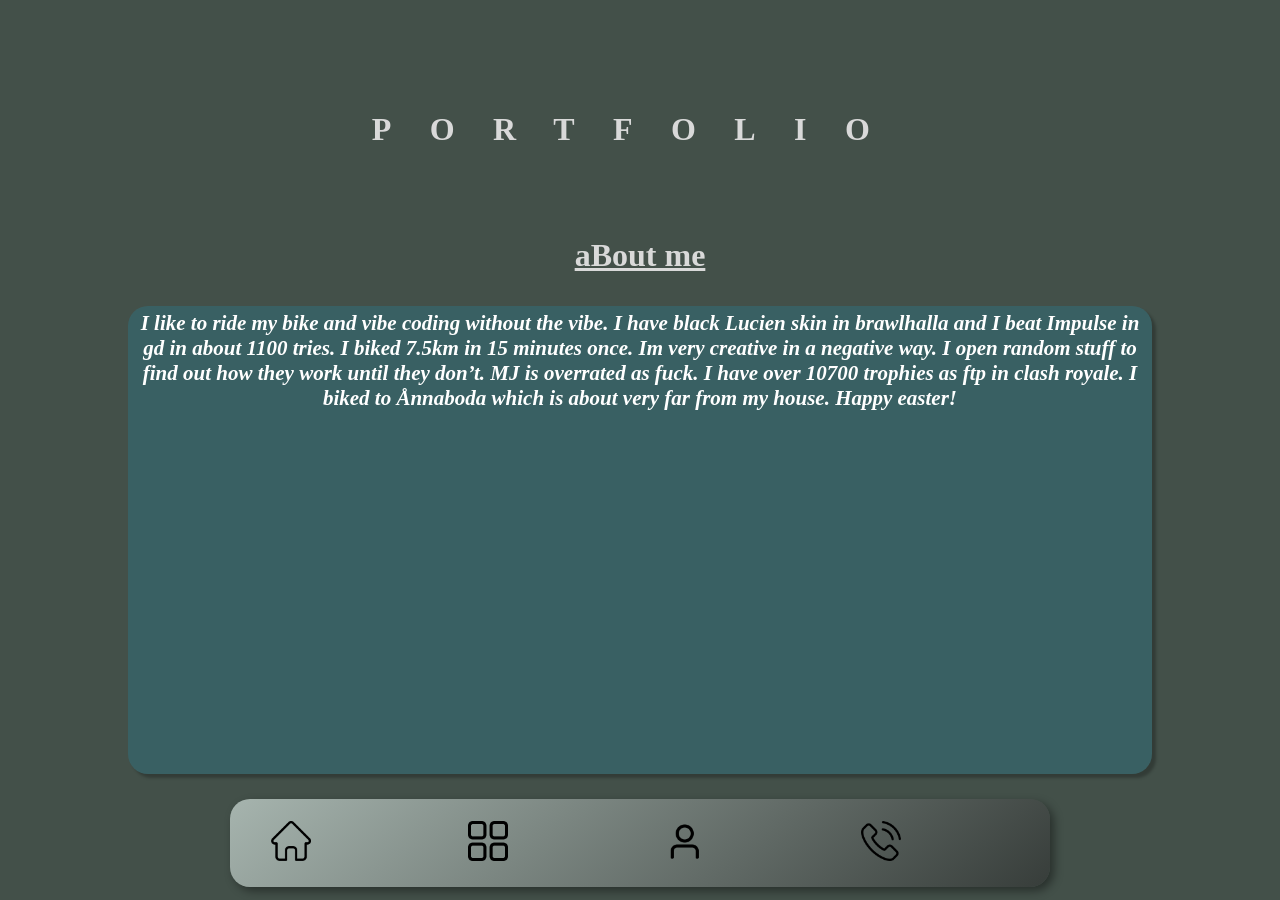
==== boutMe.html @ 3f072c9b "v0.1.3 added about me page" ====
<!DOCTYPE html>
<html lang="en">
<head>
    <meta charset="UTF-8">
    <meta name="viewport" content="width=device-width, initial-scale=1.0">
    <link rel="stylesheet" href="css/styles.css">
    <link rel="stylesheet" href="css/boutMe.css">
    <title>Bout me</title>
</head>
<body>
    <div class="rapper">
    
        <h1 class="pf">PORTFOLIO</h1>

        <div class="title-desc">
            <h1>aBout me</h1>
        </div>
    
        <div class="project-container" id="project-container">
            <center>
                <p class="text">I like to ride my bike and vibe coding without the vibe. I have black Lucien skin in brawlhalla and I beat Impulse in gd in about 1100 tries. I biked 7.5km in 15 minutes once. Im very creative in a negative way. I open random stuff to find out how they work until they don’t. MJ is overrated as fuck. I have over 10700 trophies as ftp in clash royale. I biked to Ånnaboda which is about very far from my house. Happy easter!</p>
            </center>
        </div>

        <div class="main-navbar">
            <div class="navbar-container">
                <a href="index.html"  class="home-nav"><img src="Menu-icons/-home.png" alt="Images unloading😭" class="home-nav"></a>
                
                <a href="menu.html" class="menu-nav"><img  src="Menu-icons/-menu.png" alt="😭" class="menu-nav"></a>
                
                <a href="boutMe.html" class="boutMe-nav"><img src="Menu-icons/-profile.png" alt="😭" class="boutMe-nav"></a>
                
                <a href="menu.html" class="contactMe"><img src="Menu-icons/-contactMe.png" alt="😭" class="contactMe"></a>

                        <!-- use js to change the icons when hovering and active  -->
                            <!-- <img src="/Menu-icons/-home-active.png" alt="Images unloading😭" class="home-nav replaceble">
                        
                            <img src="Menu-icons/-menu-active.png" alt="😭" class="menu-nav replaceble">

                            <img src="Menu-icons/-profile-active.png" alt="😭" class="boutMe-nav replaceble">

                            <img src="Menu-icons/-contactMe-active.png" alt="😭" class="contactMe replaceble"> -->
            </div>
        </div>
    </div>

</body>
</html>
---- css/styles.css ----
:root {
    --boxClr: #5991C8;
    --boxBgClr: #46739D;
    --alt-text-col: #D9D9D9;
    --shadow-col: #00000040;
}

body {
    background-color: #435049;
    margin: 0;
    user-select: none;
    width: 100%;
    height: 100%;
}

html {
    width: 100%;
    height: 100%;
}



.pf {
    display: flex;
    justify-content: center;
    color: var(--alt-text-col);
    grid-column: 2;
    grid-row: 2;
    font-family: "Inter";
    font-weight: bolder;
    letter-spacing: 3cqw;
    justify-content: center;
}



.main-navbar {
    display: grid;
    grid-template-columns: 10% 1fr 10%;
    grid-template-rows: 20% 1fr 10%;
    width: 100%;
    height: 100%;
    z-index: 98;

    grid-row: 7;
    grid-column: 2;

}


.navbar-container {
    background: linear-gradient(140deg, #a6b4ae, #373d3a);
    border-radius: 20px;
    width: 100%;
    height: 100%;
    grid-column: 2;
    grid-row: 2;
    display: grid;
    grid-template-columns: 5% 18% 6% 18% 6% 18% 6% 18% 5%;
    align-items: center;
    box-shadow: 4px 4px 10px #00000067; /* 6 7 🙏💔*/
    /* opacity: 30%;            Also for computer only cuz why not*/
}

/*  Use for computer not for mobile cuz all mobiles are retarded
.navbar-container:hover {
    opacity: 100%;
} */


.navbar-container>a>img {
    width: 40px;
}

.home-nav {
    grid-column: 2;
}

.menu-nav {
    grid-column: 4;
}

.boutMe-nav {
    grid-column: 6;
}

.contactMe {
    grid-column: 8;
}



.replaceble {
    visibility: collapse;
}
---- css/boutMe.css ----
.rapper {
    display: grid;
    grid-template-columns: 10vw 1fr 10vw;
    grid-template-rows: 10vh 4vh 10vh 10vh 9vh 43vh 14vh;
}


/* With simple math I made 40% to 32vw so that I can scale the boxes proportionaly.
Im also keeping the other procent to not mess up from procent to vw */

.project-container {
    display: grid;
    grid-row: 5/7;
    grid-column: 2;
    background-color: rgba(0, 195, 255, 0.144);
    border-radius: 20px;
    box-shadow: 4px 4px 3px var(--shadow-col);
}


.title-desc {
    display: flex;
    justify-content: center;
    text-decoration: underline;
    color: var(--alt-text-col);
    grid-column: 2;
    grid-row: 4;
}

.text {
    color: white;
    font-weight: 900;
    font-size: 21px;
    font-style: italic;
    margin: 5px;
}



/* Only for pc vers */
/* .pr:hover {
    width: 100%;
    height: 100%;
    translate: 0 0;
    transition: all 0.5s;
} */
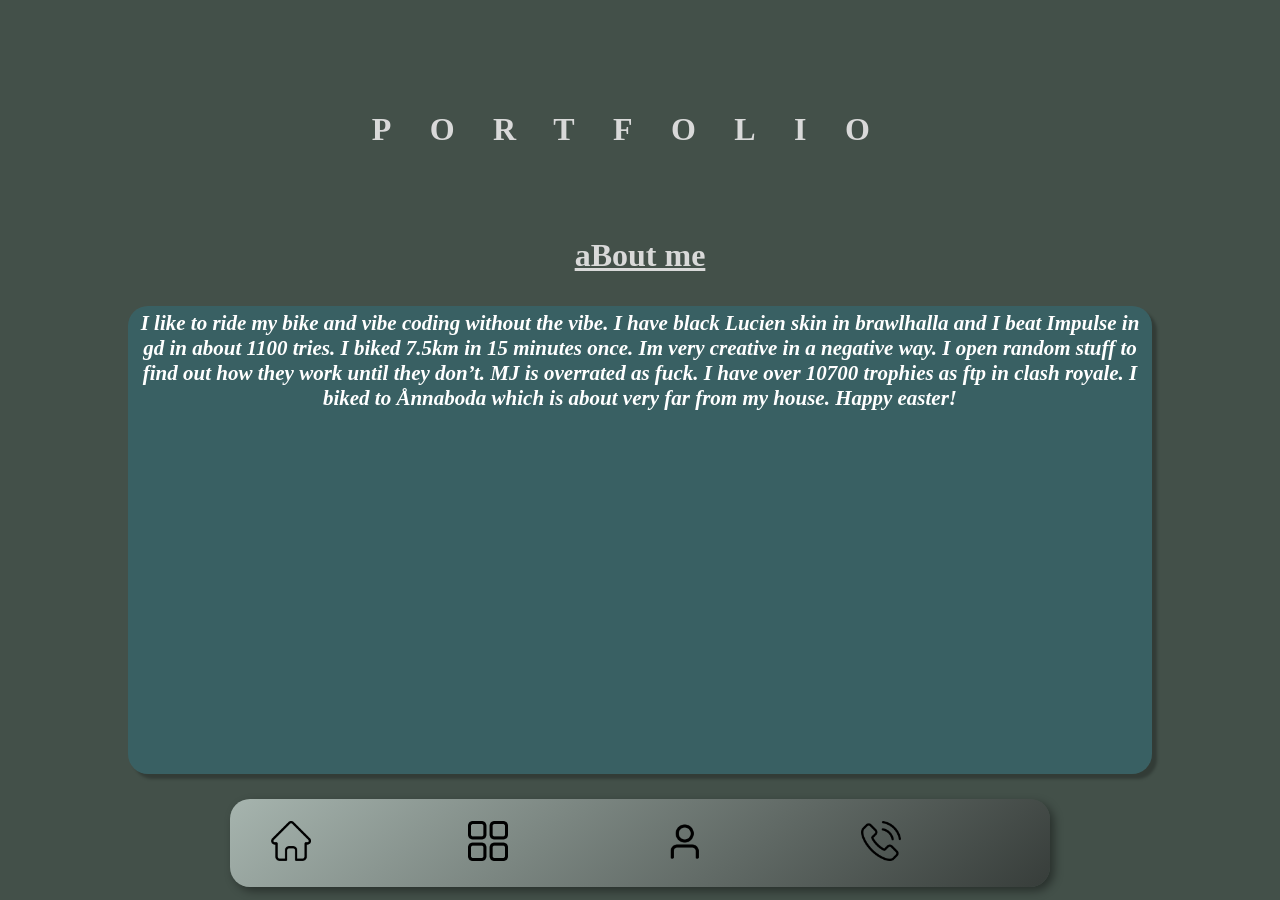
==== commit 91f40caa: "v0.2 finished mobile version" ====
--- a/boutMe.html
+++ b/boutMe.html
@@ -30,7 +30,7 @@
                 
                 <a href="boutMe.html" class="boutMe-nav"><img src="Menu-icons/-profile.png" alt="😭" class="boutMe-nav"></a>
                 
-                <a href="menu.html" class="contactMe"><img src="Menu-icons/-contactMe.png" alt="😭" class="contactMe"></a>
+                <a href="contactMe.html" class="contactMe"><img src="Menu-icons/-contactMe.png" alt="😭" class="contactMe"></a>
 
                         <!-- use js to change the icons when hovering and active  -->
                             <!-- <img src="/Menu-icons/-home-active.png" alt="Images unloading😭" class="home-nav replaceble">
--- a/css/boutMe.css
+++ b/css/boutMe.css
@@ -14,7 +14,7 @@
     grid-column: 2;
     background-color: rgba(0, 195, 255, 0.144);
     border-radius: 20px;
-    box-shadow: 4px 4px 3px var(--shadow-col);
+    box-shadow: 5px 5px 3px var(--shadow-col);
 }
 
 
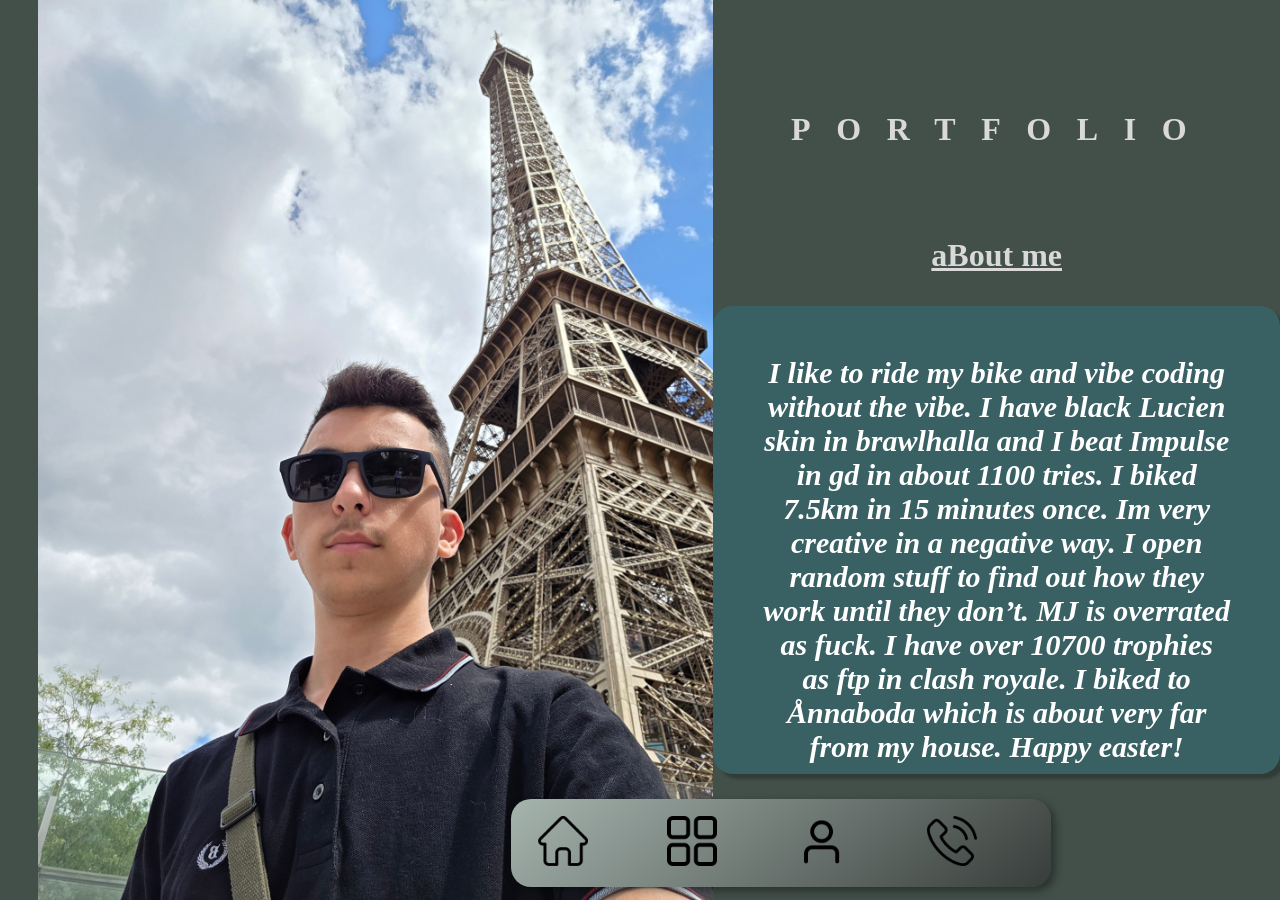
==== commit 9cca2a56: "v1.0 finally done" ====
--- a/boutMe.html
+++ b/boutMe.html
@@ -42,6 +42,7 @@
                             <img src="Menu-icons/-contactMe-active.png" alt="😭" class="contactMe replaceble"> -->
             </div>
         </div>
+        <img src="imgs/bgImg/Paris.jpg" alt="img unloading😭" class="bgImg">
     </div>
 
 </body>
--- a/css/boutMe.css
+++ b/css/boutMe.css
@@ -30,11 +30,15 @@
 .text {
     color: white;
     font-weight: 900;
-    font-size: 21px;
+    font-size: 150%;
     font-style: italic;
     margin: 5px;
 }
 
+
+.bgImg {
+    display: none;
+}
 
 
 /* Only for pc vers */
@@ -43,4 +47,52 @@
     height: 100%;
     translate: 0 0;
     transition: all 0.5s;
-} */+} */
+
+
+@media (min-width: 768px) {
+
+    .rapper {
+        grid-template-columns: 3vw 1fr 1fr;
+    }
+
+    .pf {
+        letter-spacing: 2cqw;
+        translate: 5px;
+        grid-column: 3;
+    }
+
+    .navbar-container {
+        translate: 75%;
+        grid-column: 2;
+    }
+
+    .project-container {
+        grid-column: 3;
+    }
+
+    .navbar-container>a>img {
+    width: 50px;
+    }
+
+    .title-desc {
+        grid-column: 3;
+    }
+
+    .bgImg{
+        grid-column: 2;
+        grid-row: 1/8;
+        height: 100%;
+        display: block;
+    }
+
+    .main-pr-containter {
+        max-width: 28vw;
+        translate: 40%;
+    }
+
+    .text {
+        font-size: 30px;
+        margin: 50px;
+    }
+}
